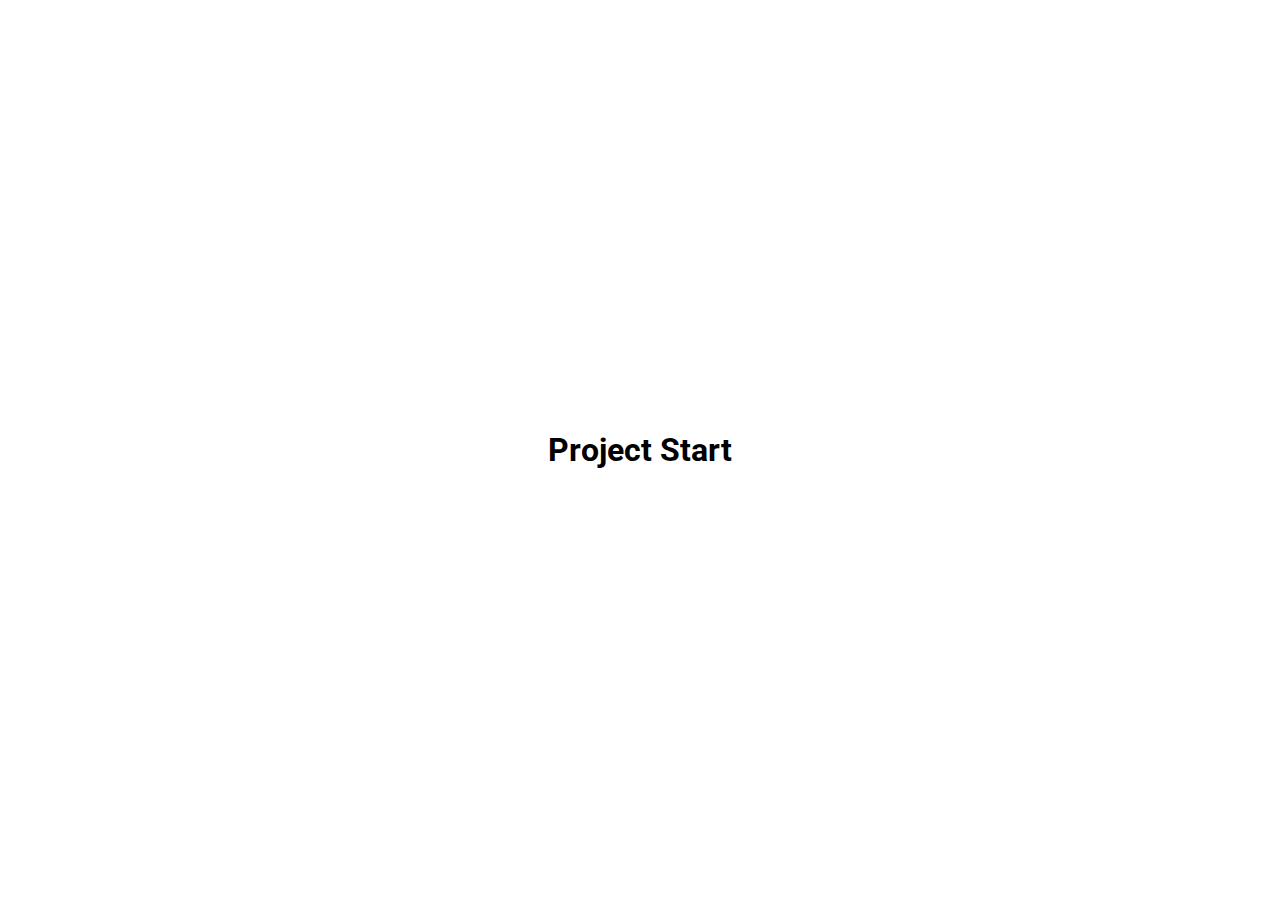
==== day_2_progressSteps/index.html @ 82cdb466 "asdf" ====
<!DOCTYPE html>
<html lang="en">
  <head>
    <meta charset="UTF-8" />
    <meta http-equiv="X-UA-Compatible" content="IE=edge" />
    <meta name="viewport" content="width=device-width, initial-scale=1.0" />
    <!-- <link
      rel="stylesheet"
      href="https://cdnjs.cloudflare.com/ajax/libs/font-awesome/5.15.3/css/all.min.css"
      integrity="sha512-iBBXm8fW90+nuLcSKlbmrPcLa0OT92xO1BIsZ+ywDWZCvqsWgccV3gFoRBv0z+8dLJgyAHIhR35VZc2oM/gI1w=="
      crossorigin="anonymous"
      referrerpolicy="no-referrer"
    /> -->
    <link rel="preconnect" href="https://fonts.googleapis.com" />
    <link rel="preconnect" href="https://fonts.gstatic.com" crossorigin />
    <link
      href="https://fonts.googleapis.com/css2?family=Roboto:wght@400;700&display=swap"
      rel="stylesheet"
    />
    <link rel="stylesheet" href="style.css" />

    <title>My project</title>
  </head>
  <body>
    <h1>Project Start</h1>
    <script src="script.js"></script>
  </body>
</html>
---- day_2_progressSteps/style.css ----
* {
  box-sizing: border-box;
}

body {
  font-family: "Roboto", sans-serif;
  margin: 0;
  display: flex;
  /* flex-direction: column; */
  align-items: center;
  justify-content: center;
  height: 100vh;
  overflow: hidden;
}

.container {
  display: flex;
  /* flex-direction: column; */
}
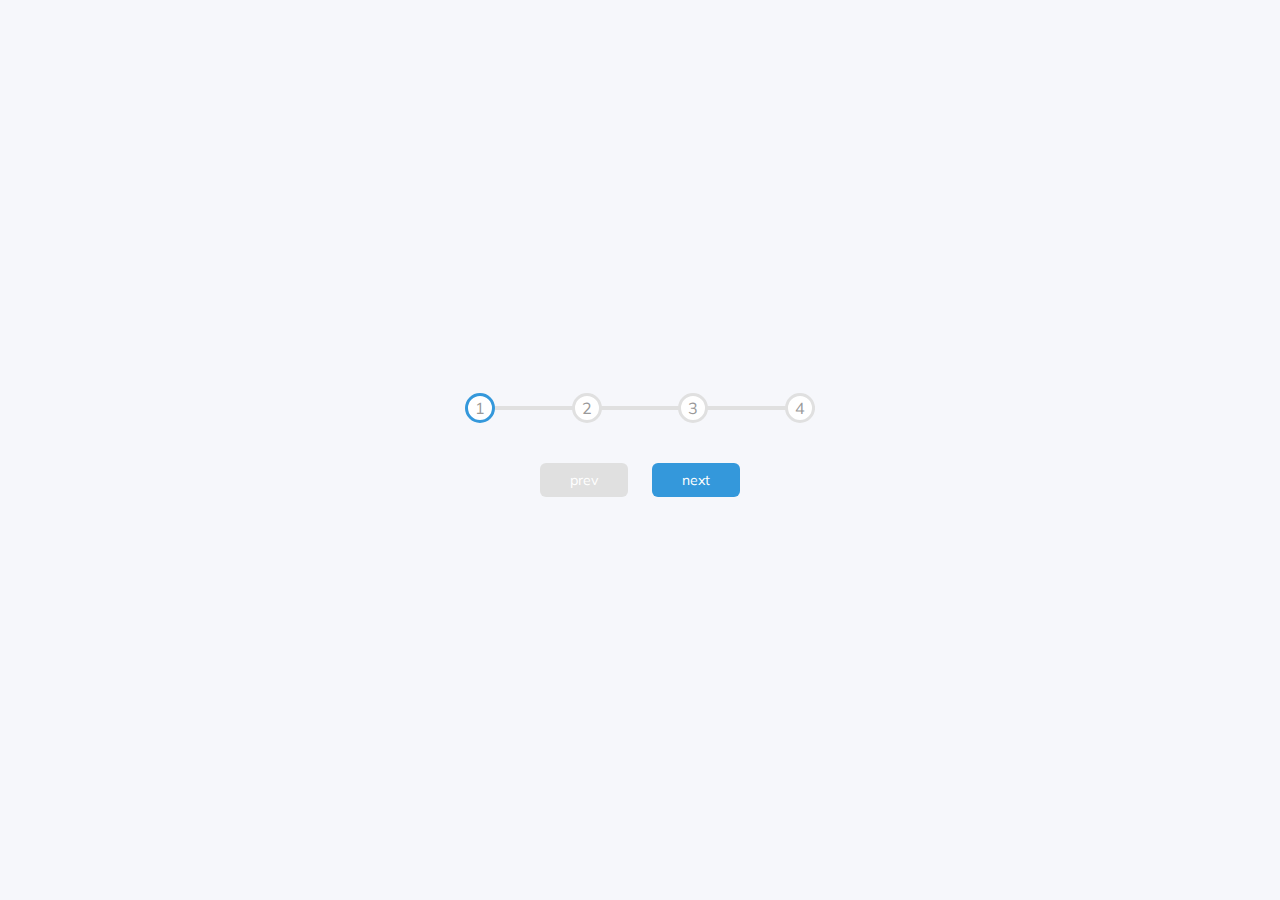
==== commit 2675d6ea: "3 component completed" ====
--- a/day_2_progressSteps/index.html
+++ b/day_2_progressSteps/index.html
@@ -14,15 +14,26 @@
     <link rel="preconnect" href="https://fonts.googleapis.com" />
     <link rel="preconnect" href="https://fonts.gstatic.com" crossorigin />
     <link
-      href="https://fonts.googleapis.com/css2?family=Roboto:wght@400;700&display=swap"
+      href="https://fonts.googleapis.com/css2?family=Muli:wght@400;700&display=swap"
       rel="stylesheet"
     />
     <link rel="stylesheet" href="style.css" />
 
-    <title>My project</title>
+    <title>Progress steps</title>
   </head>
   <body>
-    <h1>Project Start</h1>
+    <div class="container">
+      <div class="progress-container">
+        <div class="progress" id="progress"></div>
+        <div class="circle active">1</div>
+        <div class="circle">2</div>
+        <div class="circle">3</div>
+        <div class="circle">4</div>
+      </div>
+      <button class="btn" id="prev" disabled>prev</button>
+      <button class="btn" id="next">next</button>
+    </div>
+
     <script src="script.js"></script>
   </body>
 </html>
--- a/day_2_progressSteps/style.css
+++ b/day_2_progressSteps/style.css
@@ -3,7 +3,8 @@
 }
 
 body {
-  font-family: "Roboto", sans-serif;
+  background-color: #f6f7fb;
+  font-family: 'Muli', sans-serif;
   margin: 0;
   display: flex;
   /* flex-direction: column; */
@@ -13,7 +14,88 @@
   overflow: hidden;
 }
 
+:root {
+  --line-border-fill: #3498db;
+  --line-border-empty: #e0e0e0;
+}
 .container {
+  text-align: center;
+}
+
+.progress-container {
   display: flex;
-  /* flex-direction: column; */
+  justify-content: space-between;
+  position: relative; /* so we can position thing behind each other */
+  margin-bottom: 30px;
+  max-width: 100%;
+  width: 350px;
 }
+
+.progress-container::before {
+  /* we need to add the content attribute if we are using the before or after atttribute */
+  content: '';
+  background-color: var(--line-border-empty);
+  position: absolute;
+  top: 50%;
+  left: 0;
+  transform: translateY(-50%);
+  height: 4px;
+  width: 100%;
+  z-index: -1;
+  transition: 0.4s ease-in;
+  /* border-radius: 20px; */
+}
+
+.progress {
+  background-color: var(--line-border-fill);
+  position: absolute;
+  top: 50%;
+  left: 0;
+  transform: translateY(-50%);
+  height: 4px;
+  width: 0%;
+  z-index: -1;
+  transition: 0.4s ease-in;
+}
+
+.circle {
+  background-color: white;
+  color: #999;
+  border-radius: 50%;
+  height: 30px;
+  width: 30px;
+  display: flex;
+  align-items: center;
+  justify-content: center;
+  border: 3px solid var(--line-border-empty);
+  transition: 0.4s ease;
+}
+
+.circle.active {
+  border-color: var(--line-border-fill);
+}
+
+.btn {
+  background-color: var(--line-border-fill);
+  color: #fff;
+  border: 0;
+  border-radius: 6px;
+  cursor: pointer;
+  font-family: inherit;
+  padding: 8px 30px;
+  margin: 10px;
+  font-size: 14px;
+}
+
+.btn:active {
+  transform: scale(0.98);
+}
+
+.btn:focus {
+  outline: 0;
+}
+
+.btn:disabled {
+  background-color: var(--line-border-empty);
+  cursor: not-allowed;
+}
